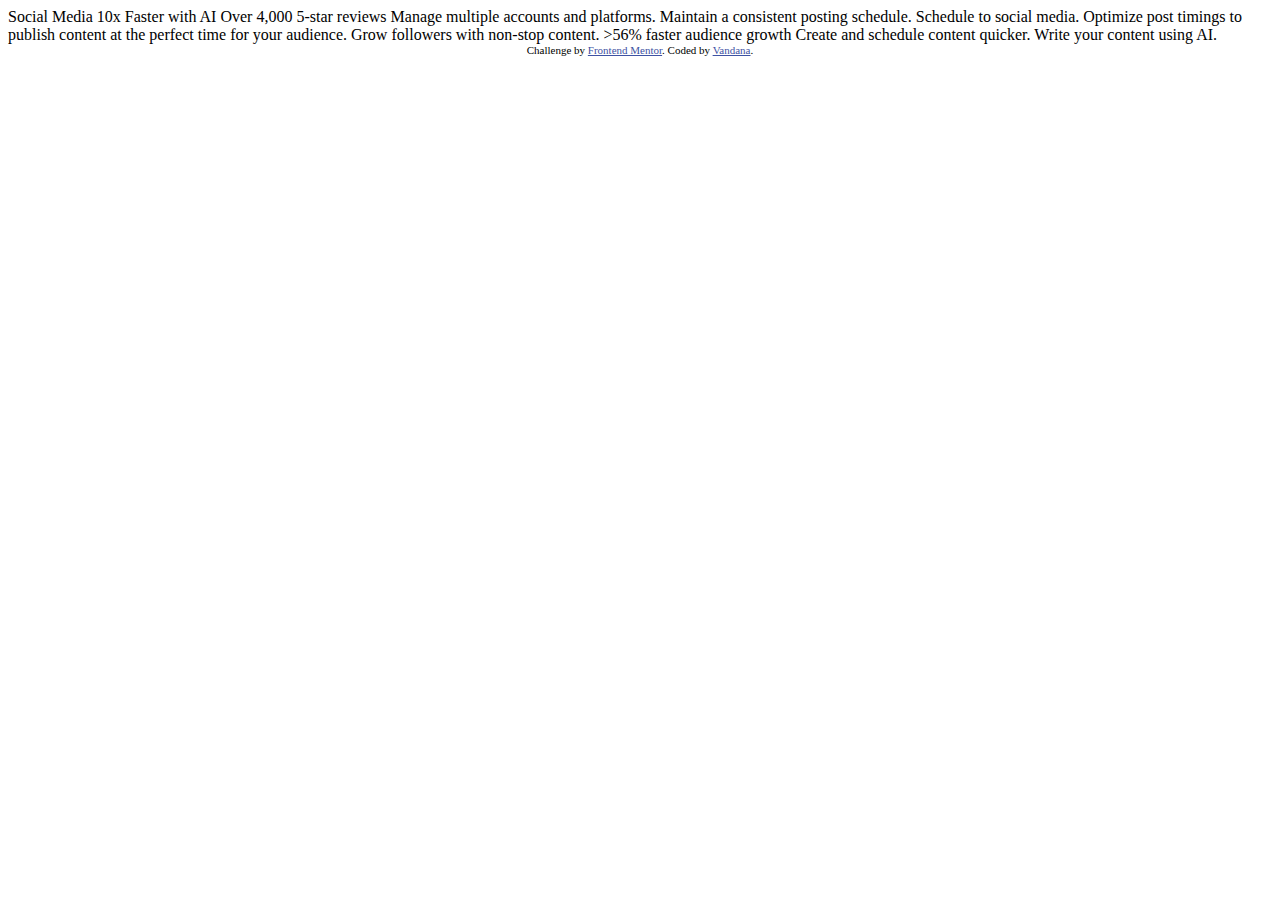
==== index.html @ 20dc6ff7 "First commit - Initialized project" ====
<!DOCTYPE html>
<html lang="en">
<head>
  <meta charset="UTF-8">
  <meta name="viewport" content="width=device-width, initial-scale=1.0"> <!-- displays site properly based on user's device -->

  <link rel="icon" type="image/png" sizes="32x32" href="./assets/images/favicon-32x32.png">
  
  <title>Frontend Mentor | Bento grid</title>

  <!-- Feel free to remove these styles or customise in your own stylesheet 👍 -->
  <style>
    .attribution { font-size: 11px; text-align: center; }
    .attribution a { color: hsl(228, 45%, 44%); }
  </style>
</head>
<body>

  Social Media 10x Faster with AI
  Over 4,000 5-star reviews

  Manage multiple accounts and platforms.

  Maintain a consistent posting schedule.

  Schedule to social media.
  Optimize post timings to publish content at the perfect time for your audience.
  
  Grow followers with non-stop content.

  >56% faster audience growth
  
  Create and schedule content quicker.

  Write your content using AI.
  
  <div class="attribution">
    Challenge by <a href="https://www.frontendmentor.io?ref=challenge">Frontend Mentor</a>. 
    Coded by <a href="#">Vandana</a>.
  </div>
</body>
</html>
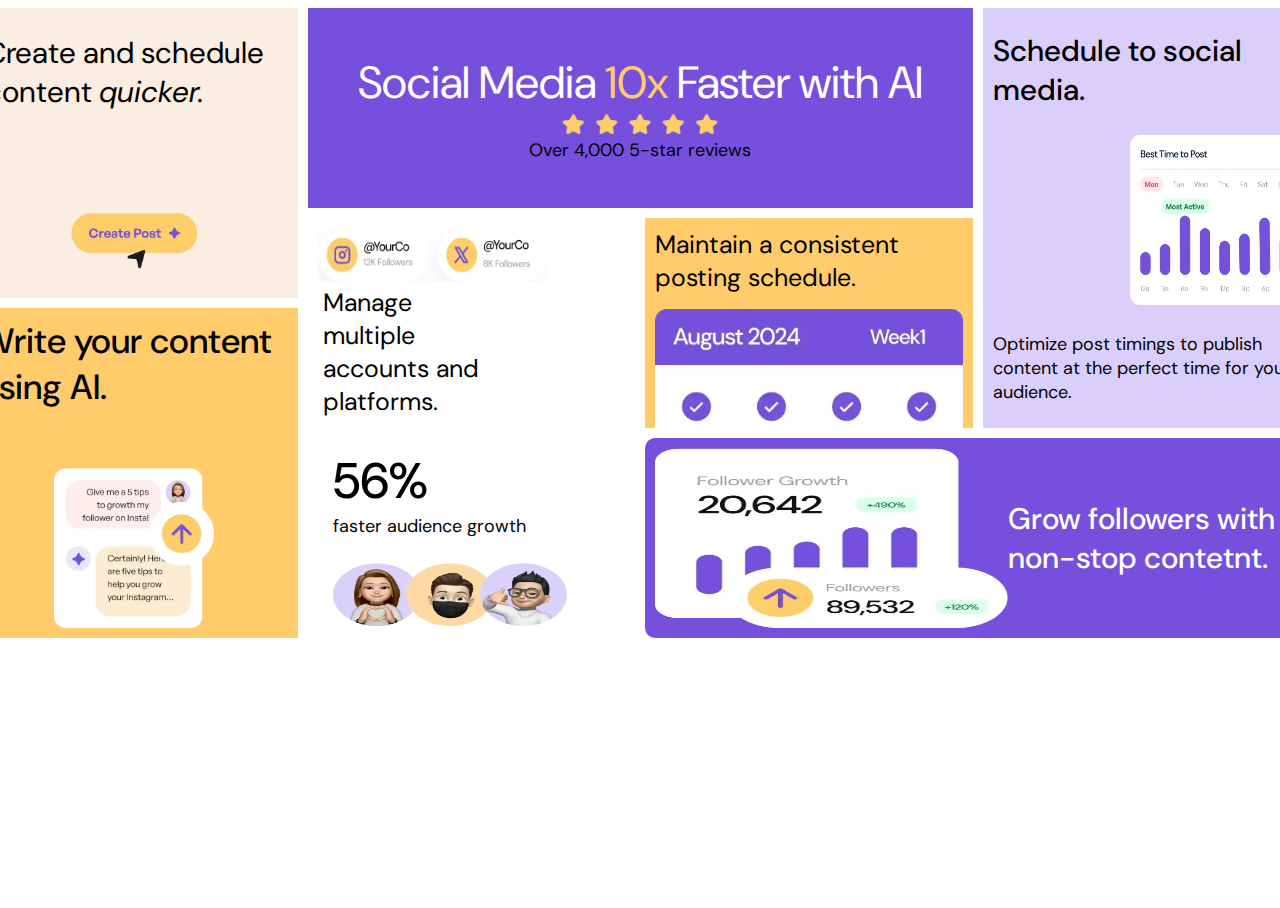
==== commit d43a89c7: "Update index.html" ====
--- a/index.html
+++ b/index.html
@@ -1,42 +1,50 @@
 <!DOCTYPE html>
 <html lang="en">
 <head>
-  <meta charset="UTF-8">
-  <meta name="viewport" content="width=device-width, initial-scale=1.0"> <!-- displays site properly based on user's device -->
-
-  <link rel="icon" type="image/png" sizes="32x32" href="./assets/images/favicon-32x32.png">
-  
-  <title>Frontend Mentor | Bento grid</title>
-
-  <!-- Feel free to remove these styles or customise in your own stylesheet 👍 -->
-  <style>
-    .attribution { font-size: 11px; text-align: center; }
-    .attribution a { color: hsl(228, 45%, 44%); }
-  </style>
+    <meta charset="UTF-8">
+    <meta name="viewport" content="width=device-width, initial-scale=1.0">
+    <title>Document</title>
+    <link rel="stylesheet" href="style.css">
 </head>
 <body>
-
-  Social Media 10x Faster with AI
-  Over 4,000 5-star reviews
-
-  Manage multiple accounts and platforms.
-
-  Maintain a consistent posting schedule.
-
-  Schedule to social media.
-  Optimize post timings to publish content at the perfect time for your audience.
-  
-  Grow followers with non-stop content.
-
-  >56% faster audience growth
-  
-  Create and schedule content quicker.
-
-  Write your content using AI.
-  
-  <div class="attribution">
-    Challenge by <a href="https://www.frontendmentor.io?ref=challenge">Frontend Mentor</a>. 
-    Coded by <a href="#">Vandana</a>.
-  </div>
+    <div class="container">
+        <!-- div.chile-${child-$}*5 -->
+        <div class="child-1">
+            <p>Create and schedule content <i>quicker.</i></p>
+            <img src="./assets/images/illustration-create-post.webp" alt="">
+        </div>
+        <div class="child-2">
+            <p id="para1Of2">Social Media <span id="spanOf2">10x</span> Faster with AI</p>
+            <img src="./assets/images/illustration-five-stars.webp" alt="fiveStar img">
+            <p id="para2Of2">Over 4,000 5-star reviews</p>
+        </div>
+        <div class="child-3">
+            <p id="para1Of3">Schedule to social media.</p>
+            <img src="./assets/images/illustration-schedule-posts.webp" alt="time_Post_img">
+            <p id="para2Of3">Optimize post timings to publish content at the perfect time for your audience.</p>
+        </div>
+        <div class="child-4">
+            <p>Write your content using AI.</p>
+            <img src="./assets/images/illustration-ai-content.webp" alt="tips_img">
+        </div>
+        <div class="child-5">
+            <img src="./assets/images/illustration-multiple-platforms.webp" alt="social_platform">
+            <p id="para1Of5">Manage <br> multiple <br> accounts and <br> platforms.</p>
+        </div>
+        <div class="child-6"> 
+            <p>Maintain a consistent <br> posting schedule.
+            </p>
+            <img src="./assets/images/illustration-consistent-schedule.webp" alt="consistent_schedule_img">
+        </div>
+        <div class="child-7">
+            <p id="para1Of7">56%</p>
+            <p id="para2Of7">faster audience growth</p>
+            <img src="./assets/images/illustration-audience-growth.webp" alt="audience_growth">
+        </div>
+        <div class="child-8">
+        <img src="./assets/images/illustration-grow-followers.webp" alt="grow_follower_chart">
+        <p>Grow followers with non-stop contetnt.</p>
+        </div>
+    </div>
 </body>
-</html>+</html>
--- a/style.css
+++ b/style.css
@@ -0,0 +1,242 @@
+@import url('https://fonts.googleapis.com/css2?family=DM+Sans:ital,opsz,wght@0,9..40,100..1000;1,9..40,100..1000&family=Poppins:ital,wght@0,100;0,200;0,300;0,400;0,500;0,600;0,700;0,800;0,900;1,100;1,200;1,300;1,400;1,500;1,600;1,700;1,800;1,900&display=swap');
+
+* {
+  margin: 0;
+  padding: 0;
+  box-sizing: border-box;
+  font-family: "DM Sans", sans-serif;
+}
+body {
+  /* overflow-x : hidden; */
+  height: 100vh;
+  display: flex;
+  align-items: center;
+  justify-content: center;
+}
+.container {
+  overflow-y: hidden;
+    margin-top: 15px;
+    margin-left: 40px;
+    margin-right: 40px;
+    height: 100%;
+    min-width: 1440px;
+    overflow: none;
+    padding: 0px 50px;
+  display: grid;
+  grid-template-columns: 1fr 1fr 1fr 1fr;
+  grid-template-rows: 200px 80px 120px 200px;
+  gap: 10px;
+}
+.child-1 + .child-2 + .child-3 + .child-4 + .child-5 + .child-6 + .child-7 + .child-8 {
+  border-radius: 10px;
+}
+
+.child-1 {
+  background-color: hsl(31, 66%, 93%);
+  padding: 25px 15px;
+  grid-column: 1/2;
+  grid-row: 1/3;
+  display: flex;
+  flex-direction: column;
+  align-items: center;
+  justify-content: space-between;
+}
+.child-2 {
+  background-color: hsl(256, 67%, 59%);
+  padding: 20px;
+  grid-column: 2/4;
+  grid-row: 1/2;
+  display: flex;
+  flex-direction: column;
+  align-items: center;
+  justify-content: center;
+  
+}
+.child-3 {
+  background-color: hsl(254, 88%, 90%);
+  padding: 10px;
+  grid-column: 4/5;
+  grid-row: 1/4;
+  display: flex;
+  flex-direction: column;
+  align-items: center;
+  justify-content: space-around;
+}
+.child-4 {
+  background-color: hsl(39, 100%, 71%);
+  padding: 10px;
+  grid-column: 1/2;
+  grid-row: 3/5;
+  display: flex;
+  flex-direction: column;
+  align-items: center;
+  justify-content: space-between;
+}
+.child-5 {
+  background-color: hsl(0, 0%, 100%);
+  padding: 10px;
+  grid-column: 2/3;
+  grid-row: 2/4;
+  display: flex;
+  flex-direction: column;
+  /* align-items: center;
+  justify-content: space-between; */
+}
+.child-6 {
+  background-color: hsl(39, 100%, 71%);
+  padding: 10px;
+  grid-column: 3/4;
+  grid-row: 2/4;
+  display: flex;
+  flex-direction: column;
+  overflow:  hidden;   /* ye img ke overflow ko handle kr raha hai jo ki container ke bahr overflow kr rhi thi gap vale part me */
+  /* Hides any content that overflows the container */
+}
+.child-7 {
+  background-color:hsl(0, 0%, 100%);
+  padding: 10px;
+  padding-left: 25px;
+  grid-column: 2/3;
+  grid-row: 4/5;
+  overflow: hidden;
+}
+.child-8 {
+  background-color: hsl(256, 67%, 59%);
+  padding: 10px;
+  grid-column: 3/5;
+  grid-row: 4/5;
+  display: flex;
+  align-items: center;
+  justify-content: center;
+}
+p{
+  font-size: 18px;
+}
+.child-1 > p{
+  font-size: 30px;
+  font-weight: 400;
+}
+.child-1 > i{
+  color: hsl(256, 67%, 59%);
+}
+.child-1 > img{
+  height: 60px;
+}
+
+.child-2 > #para1Of2{
+  font-size: 45px;
+  text-align: center;
+  color: hsl(0, 0%, 100%);
+}
+#para1Of2 > span{
+  color: hsl(39, 100%, 71%);
+}
+.child-2 > img{
+  width: 160px;
+  
+}
+
+.child-3 > img{
+  height: 170px;
+  width: 170px;
+}
+.child-3 > #para1Of3{
+  font-size: 30px;
+  font-weight: 500;
+}
+.child-3 > img{
+  align-self: flex-end;
+}
+.child-3 > #para2Of3{
+  font-size: 18px;
+}
+
+.child-4 > p{
+  font-size: 35px;
+  font-weight: 500;
+}
+.child-4 > img{
+  height: 160px;
+  width: 160px;
+}
+
+.child-5 > img{
+  height: 80px;
+  width: 230px;
+  padding-bottom: 4px;
+}
+.child-5 > p {
+  font-size: 25px;
+  font-weight: 400;
+  padding-left: 5px;
+}
+.child-6 > p {
+  font-size: 25px;
+  font-weight: 400;
+  padding-bottom: 15px;
+}
+.child-6 > img {
+  max-width: 100%;
+  max-height: 100%;
+  object-fit: cover; /*keeps the aspect ratio and fills the container*/ 
+  /* overflow: hidden; */  /* -->  Not needed, as the container already handles overflow */
+  object-position: top; /* Aligns the image to the top, hiding the bottom part */
+}
+
+.child-7 > #para1Of7 {
+  font-size: 50px;
+  font-weight: 500;
+}
+.child-7 > #para2Of7 {
+  padding-bottom: 25px;
+}
+.child-7 > img{
+  height: 35%;
+  width: 80%;
+  /* object-fit: cover; keeps the aspect ratio and fills the container */
+}
+
+.child-8 > img {
+  height: 100%;
+  width: 100%;
+}
+.child-8 > p {
+  font-size: 30px;
+  font-weight: 500;
+  object-fit: cover;
+  color: hsl(0, 0%, 100%);
+}
+
+
+@media (max-width: 375px) {
+  body{
+    height: auto;
+    display: block;
+  }
+
+  .container {
+    margin: auto;
+    display: flex;
+    flex-direction: column;
+    min-width: 100%;
+    padding: 20px;
+    gap: 10px;
+  }
+
+  .child-1, .child-2, .child-3, .child-4, .child-5, .child-6, .child-7, .child-8 {
+    width: 100%;
+    height: auto;
+  }
+  
+  .child-8{
+    display: flex;
+    flex-direction: column;
+  }
+  .child-8 > img {
+    height: 80%
+  }
+  .child-8 > p {
+    padding-top: 5px;
+  }
+  
+}